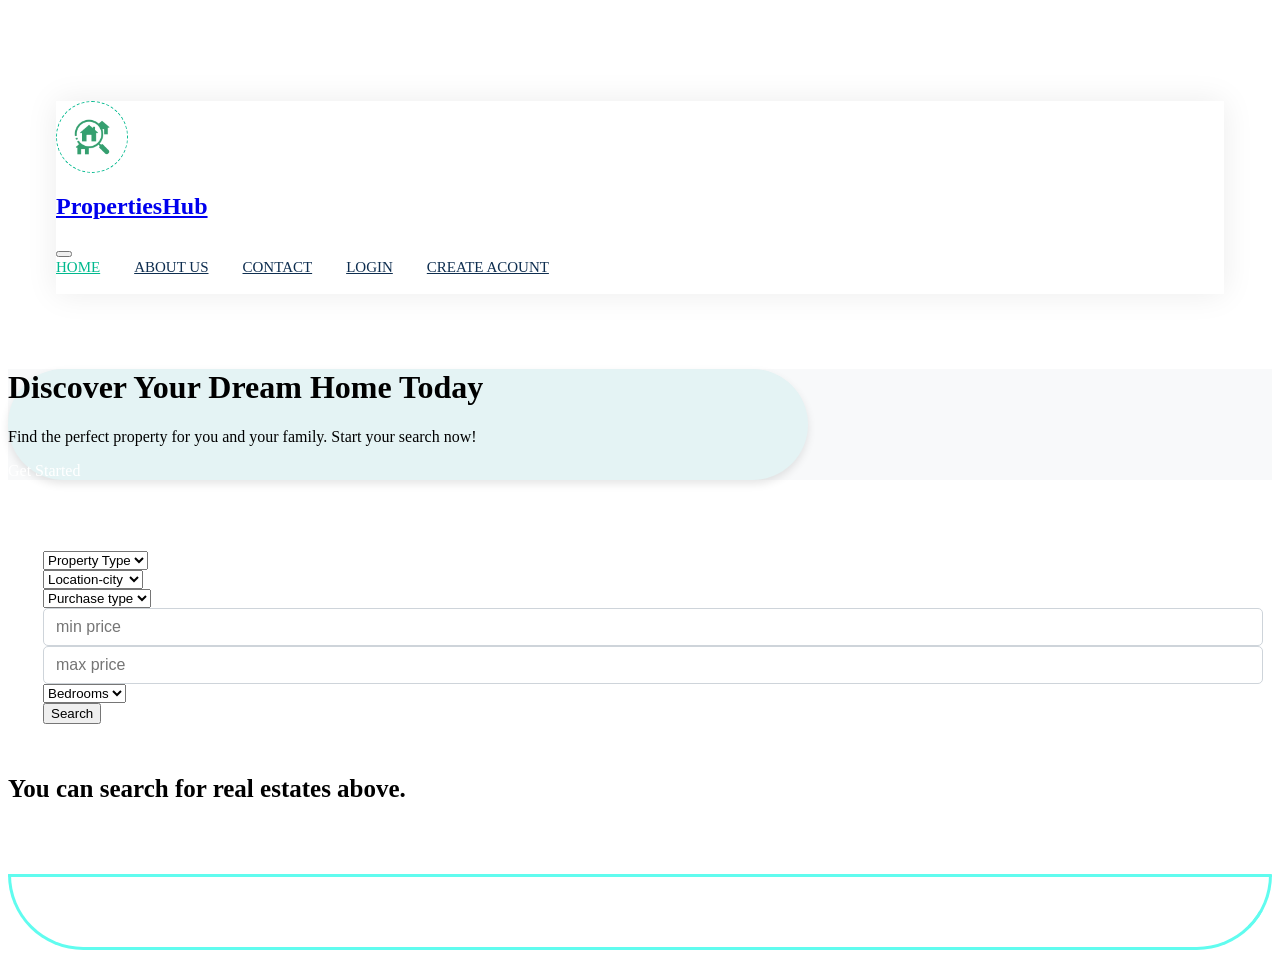
==== src/main/resources/static/index.html @ 8af49ecb "first commit" ====
<!DOCTYPE html>
<html lang="en">

<head>
    <meta charset="utf-8">
    <title>PropertiesHub - real Estate store</title>
    <meta content="width=device-width, initial-scale=1.0" name="viewport">
    <meta content="" name="keywords">
    <meta content="" name="description">

  
    <!-- Google Web Fonts -->
    <link rel="preconnect" href="https://fonts.googleapis.com">
    <link rel="preconnect" href="https://fonts.gstatic.com" crossorigin>
    <link href="https://fonts.googleapis.com/css2?family=Heebo:wght@400;500;600&family=Inter:wght@700;800&display=swap" rel="stylesheet">

    <!-- Icon Font Stylesheet -->
    <link href="https://cdnjs.cloudflare.com/ajax/libs/font-awesome/5.10.0/css/all.min.css" rel="stylesheet">
    <link href="https://cdn.jsdelivr.net/npm/bootstrap-icons@1.4.1/font/bootstrap-icons.css" rel="stylesheet">

    <!-- Libraries Stylesheet -->
    <link href="lib/animate/animate.min.css" rel="stylesheet">
    <link href="lib/owlcarousel/assets/owl.carousel.min.css" rel="stylesheet">

    <!-- Customized Bootstrap Stylesheet -->
    <link href="css/bootstrap.min.css" rel="stylesheet">

    <!-- Template Stylesheet -->
    <link href="css/style.css" rel="stylesheet">


    <script src="https://ajax.googleapis.com/ajax/libs/jquery/3.7.1/jquery.min.js"></script>
    <script src="https://code.jquery.com/jquery-3.6.0.min.js"></script>
    <script src="js/main2.js" ></script>

</head>

<body>
<div class="container-xxl bg-white p-0">
    <!-- Spinner Start -->
    <div id="spinner" class="show bg-white position-fixed translate-middle w-100 vh-100 top-50 start-50 d-flex align-items-center justify-content-center">
        <div class="spinner-border text-primary" style="width: 3rem; height: 3rem;" role="status">
            <span class="sr-only">Loading...</span>
        </div>
    </div>
    <!-- Spinner End -->


    <!-- Navbar Start -->
    <div class="container-fluid nav-bar bg-transparent">
        <nav class="navbar navbar-expand-lg bg-white navbar-light py-0 px-4">
            <a href="index.html" class="navbar-brand d-flex align-items-center text-center">
                <div class="icon p-2 me-2">
                    <img class="img-fluid" src="img/qwe.png" alt="Icon" style="width: 40px; height: 40px;">
                </div>
                <h1 class="m-0 text-primary" >PropertiesHub</h1>
            </a>
            <button type="button" class="navbar-toggler" data-bs-toggle="collapse" data-bs-target="#navbarCollapse">
                <span class="navbar-toggler-icon"></span>
            </button>
            <div class="collapse navbar-collapse" id="navbarCollapse">
                <div class="navbar-nav ms-auto">
                    <a href="index.html" class="nav-item nav-link active">Home</a>
                    <a href="about.html" class="nav-item nav-link ">About us</a>
                    <a href="contact.html" class="nav-item nav-link">Contact</a>
                    <a href="profile.html" class="nav-item nav-link" id="profileLink">Profile</a>
                    <a href="propertiesList.html" class="nav-item nav-link" id="favoritesLink">Favorites</a>
                </div>
                <a class="btn btn-primary px-3 d-none d-lg-flex" href="addProperty.html" id="addProperty">Add Property</a>
            </div>
        </nav>
    </div>
    <!-- Navbar End -->

    <script>
        if(localStorage.getItem("id") == null){
            document.getElementById("profileLink").innerText = "logIn";
            document.getElementById("favoritesLink").innerText = "Create Acount";
            document.getElementById("profileLink").href = "signIn.html";
            document.getElementById("favoritesLink").href = "signUp.html";
            document.getElementById("addProperty").removeAttribute('href');
            
        }
    </script><br><br><br>
<!-- Header Start -->
<div class="container-fluid header-bg p-0">
    <div class="container header-box p-4 rounded" style="background-color: #e4f3f4; max-width: 800px;"> <!-- Add max-width here -->
        <div class="row g-0 align-items-center justify-content-center" style="width: 700px;">
            <div class="col-md-6"  style="width: 500px;">
                <h1 class="display-5 animated fadeIn mb-4 text-center">Discover Your <span class="text-primary">Dream Home</span> Today</h1>
                <p class="animated fadeIn mb-4 pb-2 text-center">Find the perfect property for you and your family. Start your search now!</p>
                <div class="text-center">
                    <a class="btn btn-primary py-3 px-5 me-3 animated fadeIn" id="scrollBtn">Get Started</a>
                </div>
            </div>
        </div>
    </div>
</div>
<!-- Header End -->




    <br><br>

    <!-- get started button -->
    <script>
        document.addEventListener("DOMContentLoaded", function() {
            var scrollBtn = document.getElementById('scrollBtn');

            scrollBtn.addEventListener('click', function() {
                window.scrollTo({
                    top: 550,
                    behavior: 'smooth'
                });
            });
        });
    </script>
    <!-- Search Start -->
    <div class="container-fluid bg-primary mb-5 wow fadeIn" data-wow-delay="0.1s" style="padding: 35px; border-radius: 15px 0px 15px 15px;">
        <div class="container">
            <form id="search">
                <div class="row g-2">
                    <div class="col-md-10">
                        <div class="row g-2">
                            <div class="col-md-4">
                                <select class="form-select border-0 py-3" placeholder="Real Estate type" id="realEstateType" required>
                                    <option selected disabled value="">Property Type</option>
                                    <option value="any">Any</option>
                                    <option value="house">House</option>
                                    <option value="apartment">Apartment</option>
                                    <option value="villa">Villa</option>
                                    <option value="condo">Condo</option>

                                </select>
                            </div>
                            <div class="col-md-4">
                                <select class="form-select border-0 py-3" id="city" required>
                                    <option selected disabled value="">Location-city</option>
                                    <option value="any">Any</option>
                                    <option value="Jerusalem">Jerusalem</option>
                                    <option value="Haifa">Haifa</option>
                                    <option value="Jericho">Jericho</option>
                                    <option value="Ramallah">Ramallah</option>
                                    <option value="Hebron">Hebron</option>
                                    <option value="Eilat">Eilat</option>
                                    <option value="Nablus">Nablus</option>
                                    <option value="Jenin">Jenin</option>
                                    <option value="Ashdod">Ashdod</option>
                                    <option value="Tulkarm">Tulkarm</option>
                                    <option value="Qalqilya">Qalqilya</option>
                                    <option value="Rafah">Rafah</option>
                                    <option value="Khan-Yunis">Khan Yunis</option>
                                    <option value="Deir-al-Balah">Deir al-Balah</option>
                                    <option value="Tubas">Tubas</option>
                                    <option value="Ramla">Ramla</option>
                                    <option value="Lod">Lod</option>
                                    <option value="Netanya">Netanya</option>
                                    <option value="Petah-Tikva">Petah Tikva</option>
                                    <option value="Holon">Holon</option>
                                    <option value="Bat-Yam">Bat Yam</option>
                                    <option value="Nazareth">Nazareth</option>
                                    <option value="Bethlehem">Bethlehem</option>
                                    <option value="Khan Yunis">Khan Yunis</option>
                                    <option value="Rafah">Rafah</option>
                                    <option value="Beit-Sahour">Beit Sahour</option>
                                    <option value="Beit-Jala">Beit Jala</option>
                                    <option value="Salfit">Salfit</option>
                                </select>
                            </div>
                            <div class="col-md-4">
                                <select class="form-select border-0 py-3" id="saleOrRent" required>
                                    <option selected disabled value="">Purchase type</option>
                                    <option value="any">Any</option>
                                    <option value="sale">Buy</option>
                                    <option value="rent">Rent</option>
                                </select>
                            </div>


                            <div class="col-md-4">
                                <input class="form-input border-0 py-3" type="number" placeholder="min price" id="minPrice" required>
                            </div>
                            <div class="col-md-4">
                                <input class="form-input border-0 py-3" type="number" placeholder="max price" id="maxPrice" required>
                            </div>
                            <div class="col-md-4">
                                <select class="form-select border-0 py-3" id="bedRooms" required>
                                    <option selected disabled value="">Bedrooms</option>
                                    <option value="-1">Any</option>
                                    <option value="1">1</option>
                                    <option value="2">2</option>
                                    <option value="3">3</option>
                                    <option value="4">4</option>
                                    <option value="5">+5</option>
                                </select>
                            </div>
                        </div>
                    </div>
                    <div class="col-md-2 d-flex align-items-stretch">
                        <button class="btn btn-dark border-0 w-100 py-3 fs-4"  type="submit">Search</button>
                    </div>
                </div>
            </form>
        </div>
    </div>
    <!-- Search End -->

    <script src="js/home.js" ></script>

    <!-- Property List Start -->
    <div class="container-xxl py-5">
        <div class="container">
            <div class="row g-0 gx-5 align-items-end">
                    <h1 class="mb-3" style="font-size:25px" id="welWord">You can search for real estates above.</h1>

                    <h1 class="mb-3" id="resultsWord" style="display:none;font-size:25px"><span id="realEstatesCount" style="  color: rgb(1, 125, 125);text-decoration: underline;"></span> real estates found: <br> </h1>
                    <h1 class="mb-3" style="font-size:25px;display:none" id="noWord">Sorry, no real estates match these specifications.</h1>

            </div>
            <div class="tab-content">
                <div id="tab-1" class="tab-pane fade show p-0 active">
                    <div class="row g-4" id="list">
                       <!-- <div class="col-lg-4 col-md-6 wow fadeInUp" data-wow-delay="0.1s">
                            <div class="property-item rounded overflow-hidden">
                                <div class="position-relative overflow-hidden">
                                    <a href=""><img class="img-fluid" src="img/property-1.jpg" alt=""></a>
                                    <div class="bg-primary rounded text-white position-absolute start-0 top-0 m-4 py-1 px-3">For Sell</div>
                                    <div class="bg-white rounded-top text-primary position-absolute start-0 bottom-0 mx-4 pt-1 px-3">Appartment</div>
                                </div>
                                <div class="p-4 pb-0">
                                    <h5 class="text-primary mb-3">$12,345</h5>
                                    <a class="d-block h5 mb-2" href="">Golden Urban House For Sell</a>
                                    <p><i class="fa fa-map-marker-alt text-primary me-2"></i>123 Street, New York, USA</p>
                                </div>
                                <div class="d-flex border-top">
                                    <small class="flex-fill text-center border-end py-2"><i class="fa fa-ruler-combined text-primary me-2"></i>1000 Sqft</small>
                                    <small class="flex-fill text-center border-end py-2"><i class="fa fa-bed text-primary me-2"></i>3 Bed</small>
                                    <small class="flex-fill text-center py-2"><i class="fa fa-bath text-primary me-2"></i>2 Bath</small>
                                </div>
                            </div>
                        </div>11-->
                       
                    </div>
                </div>
            </div>
        </div>
    </div>
    <!-- Property List End -->
    <br><br><br>
     <!-- Search Start -->
    <div class="container-fluid bg-primary mb-5 wow fadeIn" data-wow-delay="0.1s" style="padding: 35px; border-radius: 1px 1px 100px 100px; border: solid 3px rgb(96, 252, 239);">
        <div class="container">
            <div class="row g-2">
                    <div class="row g-2">
                    </div>
            </div>
        </div>
    </div>
    <!-- Search End -->



    <!-- Back to Top -->
    <a class="btn btn-lg btn-primary btn-lg-square back-to-top"><i class="bi bi-arrow-up"></i></a>
</div>

<!-- JavaScript Libraries -->
<script src="https://code.jquery.com/jquery-3.4.1.min.js"></script>
<script src="https://cdn.jsdelivr.net/npm/bootstrap@5.0.0/dist/js/bootstrap.bundle.min.js"></script>
<script src="lib/wow/wow.min.js"></script>
<script src="lib/easing/easing.min.js"></script>
<script src="lib/waypoints/waypoints.min.js"></script>
<script src="lib/owlcarousel/owl.carousel.min.js"></script>

<!-- Template Javascript -->
<script src="js/main.js"></script>
</body>

</html>
---- src/main/resources/static/css/style.css ----
/********** Template CSS **********/
:root {
    --primary: #00B98E;
    --secondary: #FF6922;
    --light: #EFFDF5;
    --dark: #0E2E50;
}

.back-to-top {
    position: fixed;
    display: none;
    right: 45px;
    bottom: 45px;
    z-index: 99;
}


/*** Spinner ***/
#spinner {
    opacity: 0;
    visibility: hidden;
    transition: opacity .5s ease-out, visibility 0s linear .5s;
    z-index: 99999;
}

#spinner.show {
    transition: opacity .5s ease-out, visibility 0s linear 0s;
    visibility: visible;
    opacity: 1;
}


/*** Button ***/
.btn {
    transition: .5s;
}

.btn.btn-primary,
.btn.btn-secondary {
    color: #FFFFFF;
}

.btn-square {
    width: 38px;
    height: 38px;
}

.btn-sm-square {
    width: 32px;
    height: 32px;
}

.btn-lg-square {
    width: 48px;
    height: 48px;
}

.btn-square,
.btn-sm-square,
.btn-lg-square {
    padding: 0;
    display: flex;
    align-items: center;
    justify-content: center;
    font-weight: normal;
    border-radius: 50px;
}


/*** Navbar ***/
.nav-bar {
    position: relative;
    margin-top: 45px;
    padding: 0 3rem;
    transition: .5s;
    z-index: 9999;
}

.nav-bar.sticky-top {
    position: sticky;
    padding: 0;
    z-index: 9999;
}

.navbar {
    box-shadow: 0 0 30px rgba(0, 0, 0, .08);
}

.navbar .dropdown-toggle::after {
    border: none;
    content: "\f107";
    font-family: "Font Awesome 5 Free";
    font-weight: 900;
    vertical-align: middle;
    margin-left: 5px;
    transition: .5s;
}

.navbar .dropdown-toggle[aria-expanded=true]::after {
    transform: rotate(-180deg);
}

.navbar-light .navbar-nav .nav-link {
    margin-right: 30px;
    padding: 25px 0;
    color: #FFFFFF;
    font-size: 15px;
    text-transform: uppercase;
    outline: none;
}

.navbar-light .navbar-nav .nav-link:hover,
.navbar-light .navbar-nav .nav-link.active {
    color: var(--primary);
}

@media (max-width: 991.98px) {
    .nav-bar {
        margin: 0;
        padding: 0;
    }

    .navbar-light .navbar-nav .nav-link  {
        margin-right: 0;
        padding: 10px 0;
    }

    .navbar-light .navbar-nav {
        border-top: 1px solid #EEEEEE;
    }
}

.navbar-light .navbar-brand {
    height: 75px;
}

.navbar-light .navbar-nav .nav-link {
    color: var(--dark);
    font-weight: 500;
}

@media (min-width: 992px) {
    .navbar .nav-item .dropdown-menu {
        display: block;
        top: 100%;
        margin-top: 0;
        transform: rotateX(-75deg);
        transform-origin: 0% 0%;
        opacity: 0;
        visibility: hidden;
        transition: .5s;

    }

    .navbar .nav-item:hover .dropdown-menu {
        transform: rotateX(0deg);
        visibility: visible;
        transition: .5s;
        opacity: 1;
    }
}


/*** Header ***/
@media (min-width: 992px) {
    .header {
        margin-top: -120px;
    }
}

.header-carousel .owl-nav {
    position: absolute;
    top: 50%;
    left: -25px;
    transform: translateY(-50%);
    display: flex;
    flex-direction: column;
}

.header-carousel .owl-nav .owl-prev,
.header-carousel .owl-nav .owl-next {
    margin: 7px 0;
    width: 50px;
    height: 50px;
    display: flex;
    align-items: center;
    justify-content: center;
    color: #FFFFFF;
    background: var(--primary);
    border-radius: 40px;
    font-size: 20px;
    transition: .5s;
}

.header-carousel .owl-nav .owl-prev:hover,
.header-carousel .owl-nav .owl-next:hover {
    background: var(--dark);
}

@media (max-width: 768px) {
    .header-carousel .owl-nav {
        left: 25px;
    }
}

.breadcrumb-item + .breadcrumb-item::before {
    color: #DDDDDD;
}


/*** Icon ***/
.icon {
    padding: 15px;
    display: inline-flex;
    align-items: center;
    justify-content: center;
    background: #FFFFFF !important;
    border-radius: 50px;
    border: 1px dashed var(--primary) !important;
}


/*** About ***/
.about-img img {
    position: relative;
    z-index: 2;
}

.about-img::before {
    position: absolute;
    content: "";
    top: 0;
    left: -50%;
    width: 100%;
    height: 100%;
    background: var(--primary);
    transform: skew(20deg);
    z-index: 1;
}


/*** Category ***/
.cat-item div {
    background: #FFFFFF;
    border: 1px dashed rgba(0, 185, 142, .3);
    transition: .5s;
}

.cat-item:hover div {
    background: var(--primary);
    border-color: transparent;
}

.cat-item div * {
    transition: .5s;
}

.cat-item:hover div * {
    color: #FFFFFF !important;
}


/*** Property List ***/
.nav-pills .nav-item .btn {
    color: var(--dark);
}

.nav-pills .nav-item .btn:hover,
.nav-pills .nav-item .btn.active {
    color: #FFFFFF;
}

.property-item {
    box-shadow: 0 0 30px rgba(0, 0, 0, .08);
}

.property-item img {
    transition: .5s;
}

.property-item:hover img {
    transform: scale(1.1);
}

.property-item .border-top {
    border-top: 1px dashed rgba(0, 185, 142, .3) !important;
}

.property-item .border-end {
    border-right: 1px dashed rgba(0, 185, 142, .3) !important;
}


/*** Team ***/
.team-item {
    box-shadow: 0 0 30px rgba(0, 0, 0, .08);
    transition: .5s;
}

.team-item .btn {
    color: var(--primary);
    background: #FFFFFF;
    box-shadow: 0 0 30px rgba(0, 0, 0, .15);
}

.team-item .btn:hover {
    color: #FFFFFF;
    background: var(--primary);
}

.team-item:hover {
    border-color: var(--secondary) !important;
}

.team-item:hover .bg-primary {
    background: var(--secondary) !important;
}

.team-item:hover .bg-primary i {
    color: var(--secondary) !important;
}


/*** Testimonial ***/
.testimonial-carousel {
    padding-left: 1.5rem;
    padding-right: 1.5rem;
}

@media (min-width: 576px) {
    .testimonial-carousel {
        padding-left: 4rem;
        padding-right: 4rem;
    }
}

.testimonial-carousel .testimonial-item .border {
    border: 1px dashed rgba(0, 185, 142, .3) !important;
}

.testimonial-carousel .owl-nav {
    position: absolute;
    width: 100%;
    height: 40px;
    top: calc(50% - 20px);
    left: 0;
    display: flex;
    justify-content: space-between;
    z-index: 1;
}

.testimonial-carousel .owl-nav .owl-prev,
.testimonial-carousel .owl-nav .owl-next {
    position: relative;
    width: 40px;
    height: 40px;
    display: flex;
    align-items: center;
    justify-content: center;
    color: #FFFFFF;
    background: var(--primary);
    border-radius: 40px;
    font-size: 20px;
    transition: .5s;
}

.testimonial-carousel .owl-nav .owl-prev:hover,
.testimonial-carousel .owl-nav .owl-next:hover {
    background: var(--dark);
}


/*** Footer ***/
.footer .btn.btn-social {
    margin-right: 5px;
    width: 35px;
    height: 35px;
    display: flex;
    align-items: center;
    justify-content: center;
    color: var(--light);
    border: 1px solid rgba(255,255,255,0.5);
    border-radius: 35px;
    transition: .3s;
}

.footer .btn.btn-social:hover {
    color: var(--primary);
    border-color: var(--light);
}

.footer .btn.btn-link {
    display: block;
    margin-bottom: 5px;
    padding: 0;
    text-align: left;
    font-size: 15px;
    font-weight: normal;
    text-transform: capitalize;
    transition: .3s;
}

.footer .btn.btn-link::before {
    position: relative;
    content: "\f105";
    font-family: "Font Awesome 5 Free";
    font-weight: 900;
    margin-right: 10px;
}

.footer .btn.btn-link:hover {
    letter-spacing: 1px;
    box-shadow: none;
}

.footer .form-control {
    border-color: rgba(255,255,255,0.5);
}

.footer .copyright {
    padding: 25px 0;
    font-size: 15px;
    border-top: 1px solid rgba(256, 256, 256, .1);
}

.footer .copyright a {
    color: var(--light);
}

.footer .footer-menu a {
    margin-right: 15px;
    padding-right: 15px;
    border-right: 1px solid rgba(255, 255, 255, .1);
}

.footer .footer-menu a:last-child {
    margin-right: 0;
    padding-right: 0;
    border-right: none;
}
.add-to-favorites {
    display: inline-block;
    float:right;
    width: auto; /* Adjust the width of the heart icon */
    height: 30px; /* Specify the height of the heart icon */
    cursor: pointer;
    z-index: 1; /* Ensure the button is above other elements */
}
/* Define transition property for heart image */
.trans {
    cursor: pointer;
    transition: opacity 0.5s ease-in-out;
  }

  /* CSS for eye icon container */

/* CSS for eye icon */
.eye-icon {
    float: right;
    font-size: 20px; /* Adjust the size as needed */
    color: #888; /* Default color */
    cursor: pointer;
    transition: all 0.3s ease; /* Smooth transition effect */
}

/* CSS for eye icon on hover */
.eye-icon:hover {
    background-color: #f0f0f0; /* Light background color */
    border-radius: 50%; /* Rounded corners */
    padding: 5px; /* Add padding for spacing */
    color: #555; /* Darker color on hover */
}
.profile-widget {
    transition: transform 0.3s, filter 0.3s;
}

.profile-widget:hover {
    transform: scale(1.05); /* Increase size on hover */
    filter: brightness(85%); /* Darken the profile */
}

.profile-image {
    transition: transform 0.3s; /* Optional: Adding transition for image */
}

.profile-widget:hover .profile-image {
    transform: scale(1.1); /* Increase size of profile image on hover */
}
.header-bg {
    background-color: #f8f9fa; /* Choose your desired background color */
}

.header-box {
    background-color: #ffffff; /* Choose your desired background color */
    border-radius: 700px; /* Adjust the border radius as needed */
    box-shadow: 0 4px 8px rgba(0, 0, 0, 0.1); /* Optional: Add shadow for a raised effect */
}
.form-input {
    display: block;
    width: 100%;
    padding: .375rem .75rem;
    font-size: 1rem;
    font-weight: 400;
    line-height: 1.5;
    color: #666565;
    background-color: #fff;
    border: 1px solid #ced4da;
    border-radius: 5px;
}

/* Remove the background image */
.form-input {
    background-image: none;
}

/* Define focus styles */
.form-input:focus {
    border-color: #80dcc7;
    outline: 0;
    box-shadow: 0 0 0 .25rem rgba(0, 185, 142, 0.25);
}

/* Disabled state */
.form-input:disabled {
    background-color: #e9ecef;
}

/* Additional styles for different sizes */
.form-input-sm {
    padding-top: .25rem;
    padding-bottom: .25rem;
    padding-left: .5rem;
    font-size: .875rem;
}

.form-input-lg {
    padding-top: .5rem;
    padding-bottom: .5rem;
    padding-left: 1rem;
    font-size: 1.25rem;
}
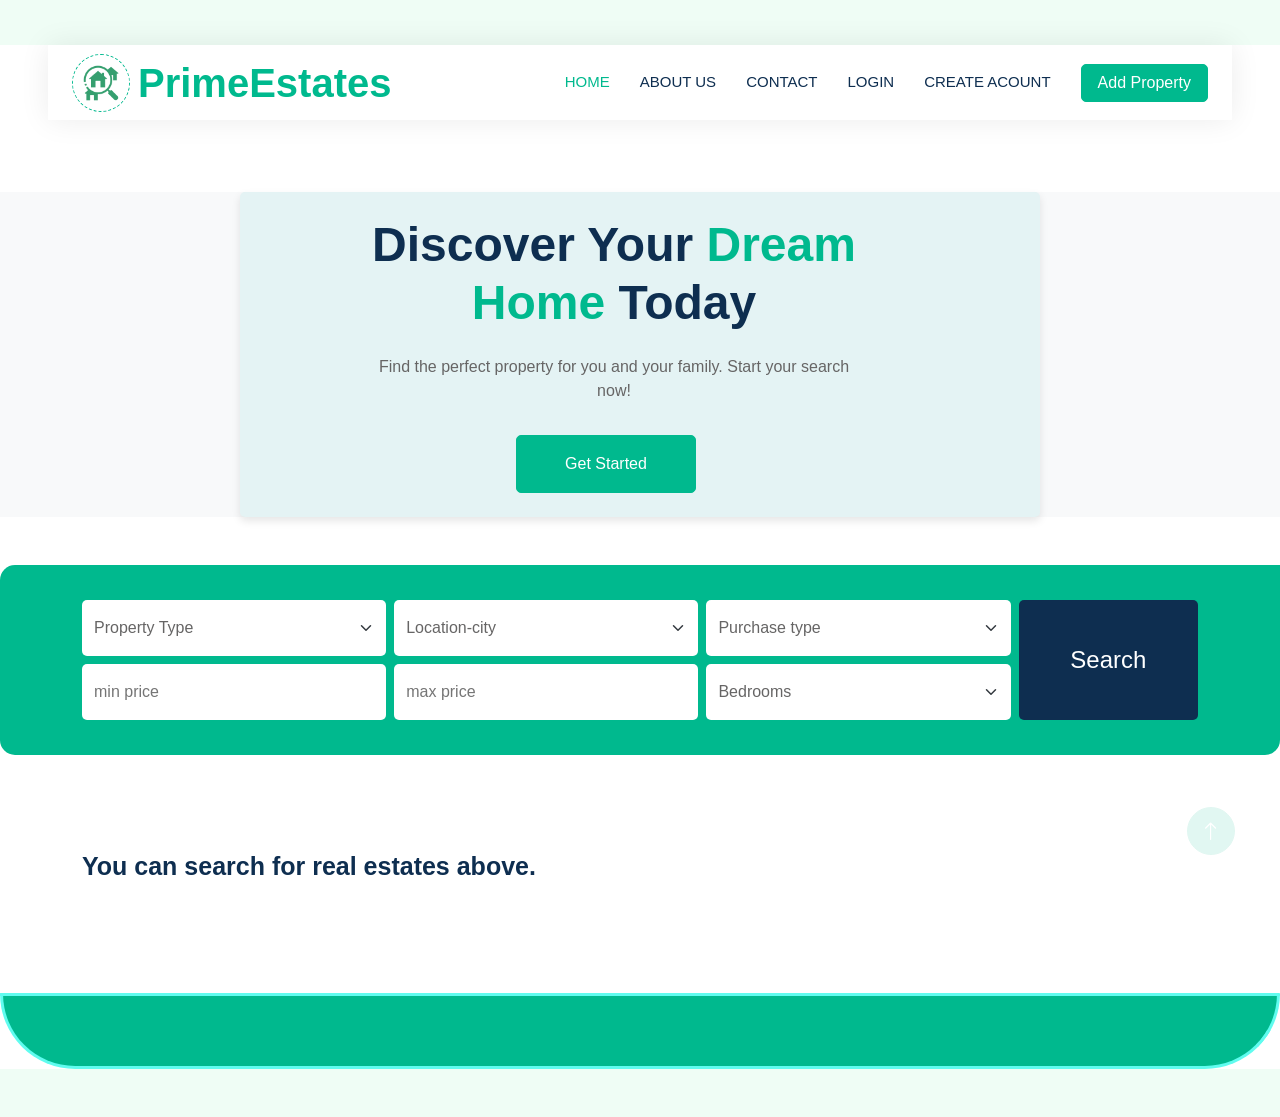
==== commit 26f8ee76: "ثي" ====
--- a/src/main/resources/static/index.html
+++ b/src/main/resources/static/index.html
@@ -4,7 +4,7 @@
 
 <head>
     <meta charset="utf-8">
-    <title>PropertiesHub - real Estate store</title>
+    <title>Prime Estates - real Estate store</title>
     <meta content="width=device-width, initial-scale=1.0" name="viewport">
     <meta content="" name="keywords">
     <meta content="" name="description">
@@ -46,7 +46,6 @@
     </div>
     <!-- Spinner End -->
 
-
     <!-- Navbar Start -->
     <div class="container-fluid nav-bar bg-transparent">
         <nav class="navbar navbar-expand-lg bg-white navbar-light py-0 px-4">
@@ -54,7 +53,7 @@
                 <div class="icon p-2 me-2">
                     <img class="img-fluid" src="img/qwe.png" alt="Icon" style="width: 40px; height: 40px;">
                 </div>
-                <h1 class="m-0 text-primary" >PropertiesHub</h1>
+                <h1 class="m-0 text-primary">PrimeEstates</h1>
             </a>
             <button type="button" class="navbar-toggler" data-bs-toggle="collapse" data-bs-target="#navbarCollapse">
                 <span class="navbar-toggler-icon"></span>
--- a/src/main/resources/static/css/style.css
+++ b/src/main/resources/static/css/style.css
@@ -224,6 +224,7 @@
 .about-img img {
     position: relative;
     z-index: 2;
+    
 }
 
 .about-img::before {
